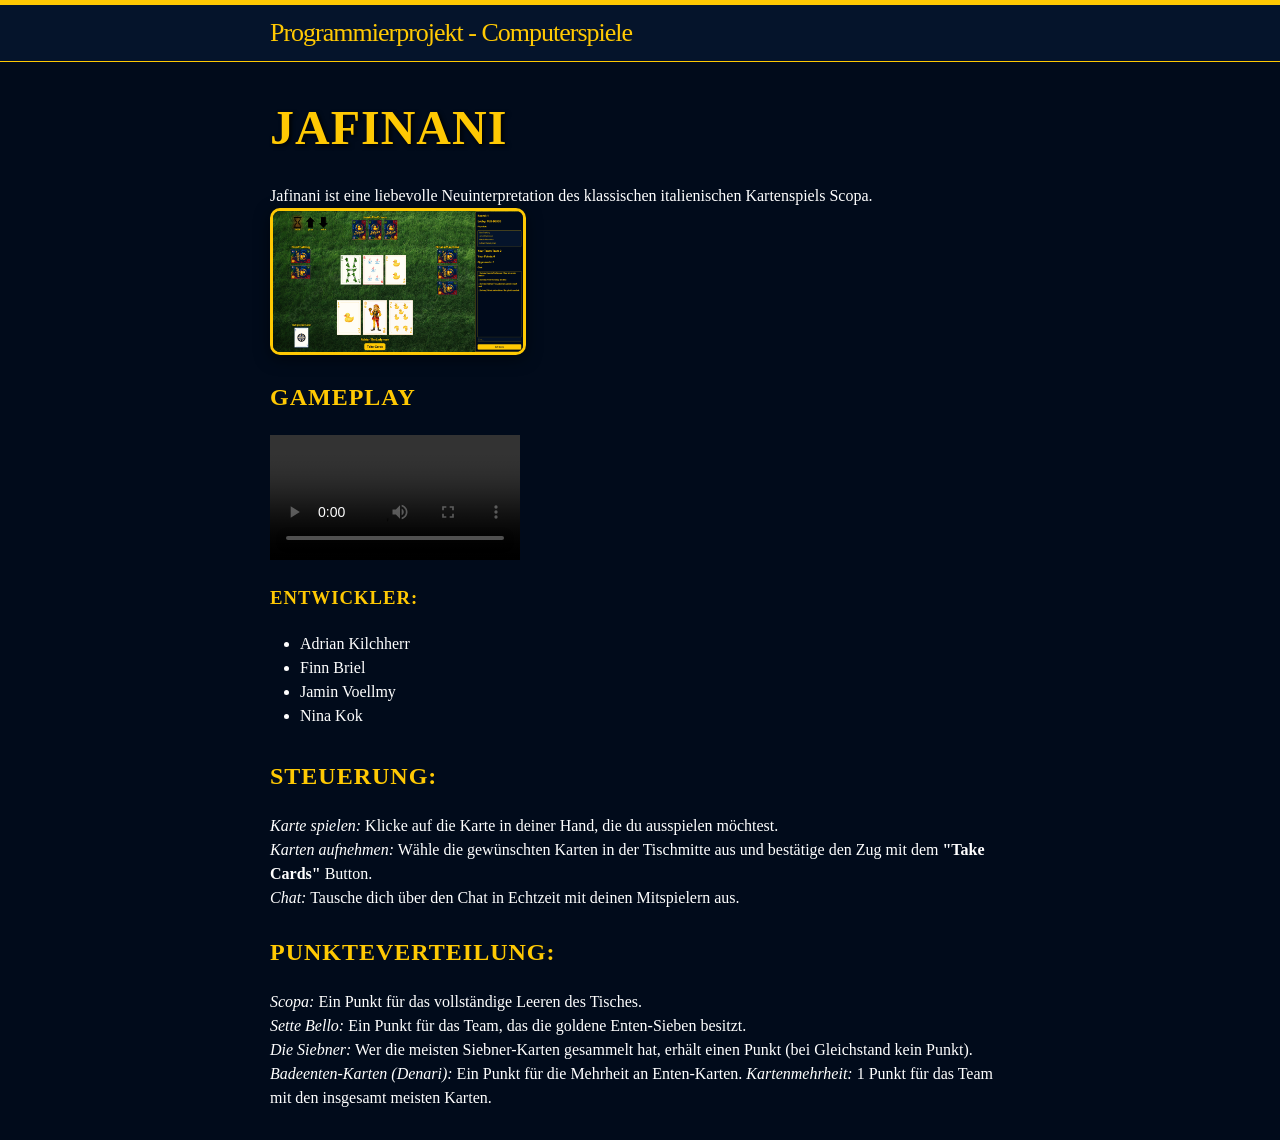
==== GitHub - Jafinani-cs108/index.html @ e3e10305 "Folder" ====
<html>
<!-- Dies ist ein html Kommentar -->
<!-- Ändert in diesem File sämtliche Platzhalter, wie z.B. den Spielnamen in der nächsten Linie -->
<head><meta charset="UTF-8"><title>Jafinani</title>
    <link rel="stylesheet" href="main.css">
</head>

<body>
<!-- Header nicht verändern -->
<header class="site-header">
    <div class="wrapper"><a class="site-title" href="/cs108/">Programmierprojekt - Computerspiele</a></div>
</header>
<div class="page-content">
    <div class="wrapper">
        <div class="home">

            <h1>Jafinani</h1>
            Jafinani ist eine liebevolle Neuinterpretation des klassischen italienischen Kartenspiels Scopa.

            <!-- Dieser Block ist dafür verantwortlich, den Trailer / das Gameplay Video und euren Screenshot einzubauen. Verändert ihn nicht, sondern überschreibt einfach die Dateien -->
            <br>
            <img width="250" src="screenshot.png">
            <br>
            <br>
            <h2>Gameplay</h2>
            <video controls width="250">
                <source src="video.mp4"
                        type="video/mp4">
                Sorry, your browser doesn't support embedded videos.
            </video>
            <br>
            <br>

            <!-- Entwickler anpassen -->

            <h3>Entwickler:</h3>
            <ul>
                <li> Adrian Kilchherr</li>
                <li> Finn Briel</li>
                <li> Jamin Voellmy</li>
                <li> Nina Kok</li>
            </ul>

            <!-- Nachfolgend sollt ihr die Tasten angeben, welche man braucht um euer Spiel zu Spielen. Um weitere Tasten hinzuzufügen könnt Ihr einfach eine Zeile kopieren und den Buchstaben oder das Wort zwischen <i>Beispiel:</i> ändern. -->

            <h2>Steuerung:</h2>
            <i>Karte spielen:</i> Klicke auf die Karte in deiner Hand, die du ausspielen möchtest.<br/>
            <i>Karten aufnehmen:</i> Wähle die gewünschten Karten in der Tischmitte aus und bestätige den Zug mit dem
            <b>"Take Cards"</b> Button.<br/>
            <i>Chat:</i> Tausche dich über den Chat in Echtzeit mit deinen Mitspielern aus.


            <!-- Falls ihr noch zusätzliche Informationen wie Items oder andere Erklärungen angeben wollt, könnt Ihr das wie nachfolgend machen. -->
            <br>
            <br>
            <h2>Punkteverteilung:</h2>
            <i>Scopa:</i> Ein Punkt für das vollständige Leeren des Tisches.<br/>
            <i>Sette Bello:</i> Ein Punkt für das Team, das die goldene Enten-Sieben besitzt.<br/>
            <i>Die Siebner:</i> Wer die meisten Siebner-Karten gesammelt hat, erhält einen Punkt (bei Gleichstand kein Punkt).<br/>
            <i>Badeenten-Karten (Denari):</i> Ein Punkt für die Mehrheit an Enten-Karten.
            <i>Kartenmehrheit:</i> 1 Punkt für das Team mit den insgesamt meisten Karten.
        </div>
    </div>
</div>
</div></body>
</html>
---- GitHub - Jafinani-cs108/main.css ----
/**
 * Reset some basic elements
 */
body, h1, h2, h3, h4, h5, h6,
p, blockquote, pre, hr,
dl, dd, ol, ul, figure {
    margin: 0;
    padding: 0;
}

/**
 * Basic styling
 */
body {
    font-family: "Georgia", serif;
    font-size: 16px;
    line-height: 1.5;
    font-weight: 300;
    color: #ffffff;
    background-color: #010B1B;
    -webkit-text-size-adjust: 100%;
}

/**
 * Set `margin-bottom` to maintain vertical rhythm
 */
h1, h2, h3, h4, h5, h6,
p, blockquote, pre,
ul, ol, dl, figure,
.highlight {
    margin-bottom: 20px;
}

/**
 * Images
 */
img {
    max-width: 100%;
    vertical-align: middle;
    border: 3px solid #FFC903;
        border-radius: 10px;
        box-shadow: 0 4px 15px rgba(0,0,0,0.5);
}

/**
 * Figures
 */
figure > img {
    display: block;
}

figcaption {
    font-size: 14px;
}

/**
 * Lists
 */
ul, ol {
    margin-left: 30px;
    margin-bottom: 30px;
}

li > ul,
li > ol {
    margin-bottom: 0;
}

/**
 * Headings
 */
h1, h2, h3, h4, h5, h6 {
    font-weight: bold;
        color: #FFC903;
        text-transform: uppercase;
        letter-spacing: 1px;
}

h1 { font-size: 3em; text-shadow: 2px 2px 4px #000; }

/**
 * Links
 */
a {
    color: #FFC903;
    text-decoration: none;
    transition: color 0.3s;
}

a:visited {
    color: #e6b600;
}

a:hover {
    color: #ffffff;
    text-decoration: underline;
}

/**
 * Blockquotes
 */
blockquote {
    color: #cccccc;
    border-left: 4px solid #e8e8e8;
    padding-left: 15px;
    font-size: 18px;
    letter-spacing: -1px;
    font-style: italic;
}

blockquote > :last-child {
    margin-bottom: 0;
}

/**
 * Code formatting
 */
pre,
code {
    font-size: 15px;
    border: 1px solid #FFC903;
    border-radius: 3px;
    background-color: #05142b;
    color: #FFC903;
}

code {
    padding: 1px 5px;
}

pre {
    padding: 8px 12px;
    overflow-x: scroll;
}

pre > code {
    border: 0;
    padding-right: 0;
    padding-left: 0;
}

/**
 * Wrapper
 */
.wrapper {
    max-width: -webkit-calc(800px - (30px * 2));
    max-width: calc(800px - (30px * 2));
    margin-right: auto;
    margin-left: auto;
    padding-right: 30px;
    padding-left: 30px;
}

@media screen and (max-width: 800px) {
    .wrapper {
        max-width: -webkit-calc(800px - (30px));
        max-width: calc(800px - (30px));
        padding-right: 15px;
        padding-left: 15px;
    }
}

/**
 * Clearfix
 */
.wrapper:after, .footer-col-wrapper:after {
    content: "";
    display: table;
    clear: both;
}

/**
 * Icons
 */
.icon > svg {
    display: inline-block;
    width: 16px;
    height: 16px;
    vertical-align: middle;
}

.icon > svg path {
    fill: #FFC903;
}

/**
 * Site header
 */
.site-header {
    border-top: 5px solid #FFC903;
    border-bottom: 1px solid #FFC903;
    background-color: #05142b;
    min-height: 56px;
    position: relative;
}

.site-title {
    font-size: 26px;
    line-height: 56px;
    letter-spacing: -1px;
    margin-bottom: 0;
    float: left;
}

.site-title, .site-title:visited {
    color: #FFC903
}

.site-nav {
    float: right;
    line-height: 56px;
}

.site-nav .menu-icon {
    display: none;
}

.site-nav .page-link {
    color: #ffffff;
    line-height: 1.5;
}

.site-nav .page-link:not(:first-child) {
    margin-left: 20px;
}

@media screen and (max-width: 600px) {
    .site-nav {
        position: absolute;
        top: 9px;
        right: 30px;
        background-color: #05142b;
        border: 1px solid #FFC903;
        border-radius: 5px;
        text-align: right;
    }

    .site-nav .menu-icon {
        display: block;
        float: right;
        width: 36px;
        height: 26px;
        line-height: 0;
        padding-top: 10px;
        text-align: center;
    }

    .site-nav .menu-icon > svg {
        width: 18px;
        height: 15px;
    }

    .site-nav .menu-icon > svg path {
        fill: #FFC903;
    }

    .site-nav .trigger {
        clear: both;
        display: none;
    }

    .site-nav:hover .trigger {
        display: block;
        padding-bottom: 5px;
    }

    .site-nav .page-link {
        display: block;
        padding: 5px 10px;
    }
}

/**
 * Site footer
 */
.site-footer {
    border-top: 1px solid #FFC903;
    background-color: #05142b;
    padding: 30px 0;
}

.footer-heading {
    font-size: 18px;
    margin-bottom: 15px;
    color: #FFC903;
}

.contact-list,
.social-media-list {
    list-style: none;
    margin-left: 0;
}

.footer-col-wrapper {
    font-size: 15px;
    color: #cccccc;
    margin-left: -15px;
}

.footer-col {
    float: left;
    margin-bottom: 15px;
    padding-left: 15px;
}

.footer-col-1 {
    width: -webkit-calc(35% - (30px / 2));
    width: calc(35% - (30px / 2));
}

.footer-col-2 {
    width: -webkit-calc(20% - (30px / 2));
    width: calc(20% - (30px / 2));
}

.footer-col-3 {
    width: -webkit-calc(45% - (30px / 2));
    width: calc(45% - (30px / 2));
}

@media screen and (max-width: 800px) {
    .footer-col-1,
    .footer-col-2 {
        width: -webkit-calc(50% - (30px / 2));
        width: calc(50% - (30px / 2));
    }

    .footer-col-3 {
        width: -webkit-calc(100% - (30px / 2));
        width: calc(100% - (30px / 2));
    }
}

@media screen and (max-width: 600px) {
    .footer-col {
        float: none;
        width: -webkit-calc(100% - (30px / 2));
        width: calc(100% - (30px / 2));
    }
}

/**
 * Page content
 */
.page-content {
    padding: 30px 0;
}

.page-heading {
    font-size: 20px;
    color: #FFC903;
}

.post-list {
    margin-left: 0;
    list-style: none;
}

.post-list > li {
    margin-bottom: 30px;
}

.post-meta {
    font-size: 14px;
    color: #cccccc;
}

.post-link {
    display: block;
    font-size: 24px;
    color: #FFC903;
}

/**
 * Posts
 */
.post-header {
    margin-bottom: 30px;
}

.post-title {
    font-size: 42px;
    letter-spacing: -1px;
    line-height: 1;
}

@media screen and (max-width: 800px) {
    .post-title {
        font-size: 36px;
    }
}

.post-content {
    margin-bottom: 30px;
}

.post-content h2 {
    font-size: 32px;
}

@media screen and (max-width: 800px) {
    .post-content h2 {
        font-size: 28px;
    }
}

.post-content h3 {
    font-size: 26px;
}

@media screen and (max-width: 800px) {
    .post-content h3 {
        font-size: 22px;
    }
}

.post-content h4 {
    font-size: 20px;
}

@media screen and (max-width: 800px) {
    .post-content h4 {
        font-size: 18px;
    }
}

/**
 * Syntax highlighting styles
 */
.highlight {
    background: #fff;
}

.highlight .c {
    color: #05142b;
    font-style: italic;
}

.highlight .err {
    color: #a61717;
    background-color: #e3d2d2;
}

.highlight .k {
    font-weight: bold;
}

.highlight .o {
    font-weight: bold;
}

.highlight .cm {
    color: #998;
    font-style: italic;
}

.highlight .cp {
    color: #999;
    font-weight: bold;
}

.highlight .c1 {
    color: #998;
    font-style: italic;
}

.highlight .cs {
    color: #999;
    font-weight: bold;
    font-style: italic;
}

.highlight .gd {
    color: #000;
    background-color: #fdd;
}

.highlight .gd .x {
    color: #000;
    background-color: #faa;
}

.highlight .ge {
    font-style: italic;
}

.highlight .gr {
    color: #a00;
}

.highlight .gh {
    color: #999;
}

.highlight .gi {
    color: #000;
    background-color: #dfd;
}

.highlight .gi .x {
    color: #000;
    background-color: #afa;
}

.highlight .go {
    color: #888;
}

.highlight .gp {
    color: #555;
}

.highlight .gs {
    font-weight: bold;
}

.highlight .gu {
    color: #aaa;
}

.highlight .gt {
    color: #a00;
}

.highlight .kc {
    font-weight: bold;
}

.highlight .kd {
    font-weight: bold;
}

.highlight .kp {
    font-weight: bold;
}

.highlight .kr {
    font-weight: bold;
}

.highlight .kt {
    color: #458;
    font-weight: bold;
}

.highlight .m {
    color: #099;
}

.highlight .s {
    color: #d14;
}

.highlight .na {
    color: #008080;
}

.highlight .nb {
    color: #0086B3;
}

.highlight .nc {
    color: #458;
    font-weight: bold;
}

.highlight .no {
    color: #008080;
}

.highlight .ni {
    color: #800080;
}

.highlight .ne {
    color: #900;
    font-weight: bold;
}

.highlight .nf {
    color: #900;
    font-weight: bold;
}

.highlight .nn {
    color: #555;
}

.highlight .nt {
    color: #000080;
}

.highlight .nv {
    color: #008080;
}

.highlight .ow {
    font-weight: bold;
}

.highlight .w {
    color: #bbb;
}

.highlight .mf {
    color: #099;
}

.highlight .mh {
    color: #099;
}

.highlight .mi {
    color: #099;
}

.highlight .mo {
    color: #099;
}

.highlight .sb {
    color: #d14;
}

.highlight .sc {
    color: #d14;
}

.highlight .sd {
    color: #d14;
}

.highlight .s2 {
    color: #d14;
}

.highlight .se {
    color: #d14;
}

.highlight .sh {
    color: #d14;
}

.highlight .si {
    color: #d14;
}

.highlight .sx {
    color: #d14;
}

.highlight .sr {
    color: #009926;
}

.highlight .s1 {
    color: #d14;
}

.highlight .ss {
    color: #990073;
}

.highlight .bp {
    color: #999;
}

.highlight .vc {
    color: #008080;
}

.highlight .vg {
    color: #008080;
}

.highlight .vi {
    color: #008080;
}

.highlight .il {
    color: #099;
}
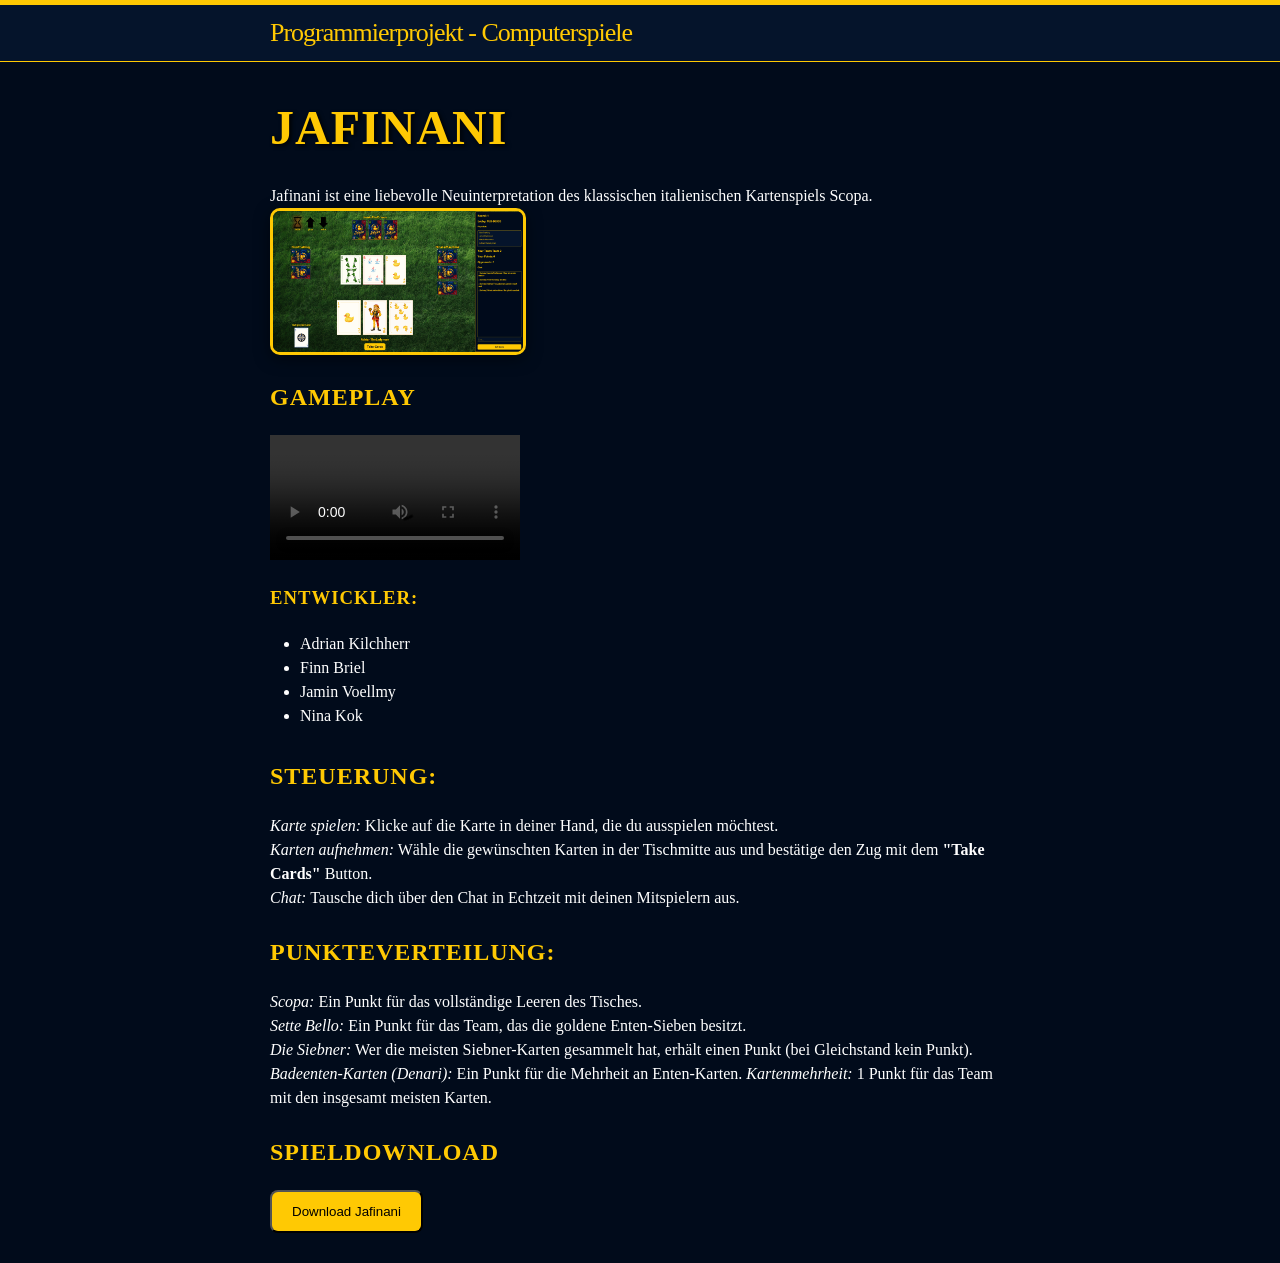
==== commit 7144a5e7: "added game download button" ====
--- a/GitHub - Jafinani-cs108/index.html
+++ b/GitHub - Jafinani-cs108/index.html
@@ -1,66 +1,79 @@
 <html>
 <!-- Dies ist ein html Kommentar -->
 <!-- Ändert in diesem File sämtliche Platzhalter, wie z.B. den Spielnamen in der nächsten Linie -->
-<head><meta charset="UTF-8"><title>Jafinani</title>
+
+<head>
+    <meta charset="UTF-8">
+    <title>Jafinani</title>
     <link rel="stylesheet" href="main.css">
 </head>
 
 <body>
-<!-- Header nicht verändern -->
-<header class="site-header">
-    <div class="wrapper"><a class="site-title" href="/cs108/">Programmierprojekt - Computerspiele</a></div>
-</header>
-<div class="page-content">
-    <div class="wrapper">
-        <div class="home">
+    <!-- Header nicht verändern -->
+    <header class="site-header">
+        <div class="wrapper"><a class="site-title" href="/cs108/">Programmierprojekt - Computerspiele</a></div>
+    </header>
+    <div class="page-content">
+        <div class="wrapper">
+            <div class="home">
 
-            <h1>Jafinani</h1>
-            Jafinani ist eine liebevolle Neuinterpretation des klassischen italienischen Kartenspiels Scopa.
+                <h1>Jafinani</h1>
+                Jafinani ist eine liebevolle Neuinterpretation des klassischen italienischen Kartenspiels Scopa.
 
-            <!-- Dieser Block ist dafür verantwortlich, den Trailer / das Gameplay Video und euren Screenshot einzubauen. Verändert ihn nicht, sondern überschreibt einfach die Dateien -->
-            <br>
-            <img width="250" src="screenshot.png">
-            <br>
-            <br>
-            <h2>Gameplay</h2>
-            <video controls width="250">
-                <source src="video.mp4"
-                        type="video/mp4">
-                Sorry, your browser doesn't support embedded videos.
-            </video>
-            <br>
-            <br>
+                <!-- Dieser Block ist dafür verantwortlich, den Trailer / das Gameplay Video und euren Screenshot einzubauen. Verändert ihn nicht, sondern überschreibt einfach die Dateien -->
+                <br>
+                <img width="250" src="screenshot.png">
+                <br>
+                <br>
+                <h2>Gameplay</h2>
+                <video controls width="250">
+                    <source src="video.mp4" type="video/mp4">
+                    Sorry, your browser doesn't support embedded videos.
+                </video>
+                <br>
+                <br>
 
-            <!-- Entwickler anpassen -->
+                <!-- Entwickler anpassen -->
 
-            <h3>Entwickler:</h3>
-            <ul>
-                <li> Adrian Kilchherr</li>
-                <li> Finn Briel</li>
-                <li> Jamin Voellmy</li>
-                <li> Nina Kok</li>
-            </ul>
+                <h3>Entwickler:</h3>
+                <ul>
+                    <li> Adrian Kilchherr</li>
+                    <li> Finn Briel</li>
+                    <li> Jamin Voellmy</li>
+                    <li> Nina Kok</li>
+                </ul>
 
-            <!-- Nachfolgend sollt ihr die Tasten angeben, welche man braucht um euer Spiel zu Spielen. Um weitere Tasten hinzuzufügen könnt Ihr einfach eine Zeile kopieren und den Buchstaben oder das Wort zwischen <i>Beispiel:</i> ändern. -->
+                <!-- Nachfolgend sollt ihr die Tasten angeben, welche man braucht um euer Spiel zu Spielen. Um weitere Tasten hinzuzufügen könnt Ihr einfach eine Zeile kopieren und den Buchstaben oder das Wort zwischen <i>Beispiel:</i> ändern. -->
 
-            <h2>Steuerung:</h2>
-            <i>Karte spielen:</i> Klicke auf die Karte in deiner Hand, die du ausspielen möchtest.<br/>
-            <i>Karten aufnehmen:</i> Wähle die gewünschten Karten in der Tischmitte aus und bestätige den Zug mit dem
-            <b>"Take Cards"</b> Button.<br/>
-            <i>Chat:</i> Tausche dich über den Chat in Echtzeit mit deinen Mitspielern aus.
+                <h2>Steuerung:</h2>
+                <i>Karte spielen:</i> Klicke auf die Karte in deiner Hand, die du ausspielen möchtest.<br />
+                <i>Karten aufnehmen:</i> Wähle die gewünschten Karten in der Tischmitte aus und bestätige den Zug mit
+                dem
+                <b>"Take Cards"</b> Button.<br />
+                <i>Chat:</i> Tausche dich über den Chat in Echtzeit mit deinen Mitspielern aus.
 
 
-            <!-- Falls ihr noch zusätzliche Informationen wie Items oder andere Erklärungen angeben wollt, könnt Ihr das wie nachfolgend machen. -->
-            <br>
-            <br>
-            <h2>Punkteverteilung:</h2>
-            <i>Scopa:</i> Ein Punkt für das vollständige Leeren des Tisches.<br/>
-            <i>Sette Bello:</i> Ein Punkt für das Team, das die goldene Enten-Sieben besitzt.<br/>
-            <i>Die Siebner:</i> Wer die meisten Siebner-Karten gesammelt hat, erhält einen Punkt (bei Gleichstand kein Punkt).<br/>
-            <i>Badeenten-Karten (Denari):</i> Ein Punkt für die Mehrheit an Enten-Karten.
-            <i>Kartenmehrheit:</i> 1 Punkt für das Team mit den insgesamt meisten Karten.
+                <!-- Falls ihr noch zusätzliche Informationen wie Items oder andere Erklärungen angeben wollt, könnt Ihr das wie nachfolgend machen. -->
+                <br>
+                <br>
+                <h2>Punkteverteilung:</h2>
+                <i>Scopa:</i> Ein Punkt für das vollständige Leeren des Tisches.<br />
+                <i>Sette Bello:</i> Ein Punkt für das Team, das die goldene Enten-Sieben besitzt.<br />
+                <i>Die Siebner:</i> Wer die meisten Siebner-Karten gesammelt hat, erhält einen Punkt (bei Gleichstand
+                kein Punkt).<br />
+                <i>Badeenten-Karten (Denari):</i> Ein Punkt für die Mehrheit an Enten-Karten.
+                <i>Kartenmehrheit:</i> 1 Punkt für das Team mit den insgesamt meisten Karten.
+                
+                <br>
+                <br>
+                <h2>Spieldownload</h2>
+                <a href="https://github.com/Keksdose223/Jafinani-cs108/releases/download/Download-Projekt/Gruppe-16.2.zip" download>
+                    <button class="download-btn">Download Jafinani</button>
+                </a>
+            </div>
         </div>
     </div>
-</div>
-</div></body>
-</html>
+    </div>
+</body>
+
+</html>
--- a/GitHub - Jafinani-cs108/main.css
+++ b/GitHub - Jafinani-cs108/main.css
@@ -681,3 +681,11 @@
 .highlight .il {
     color: #099;
 }
+
+.download-btn {
+    background: #FFC903;
+    color: black;
+    padding: 12px 20px;
+    text-decoration: none;
+    border-radius: 8px;
+}
